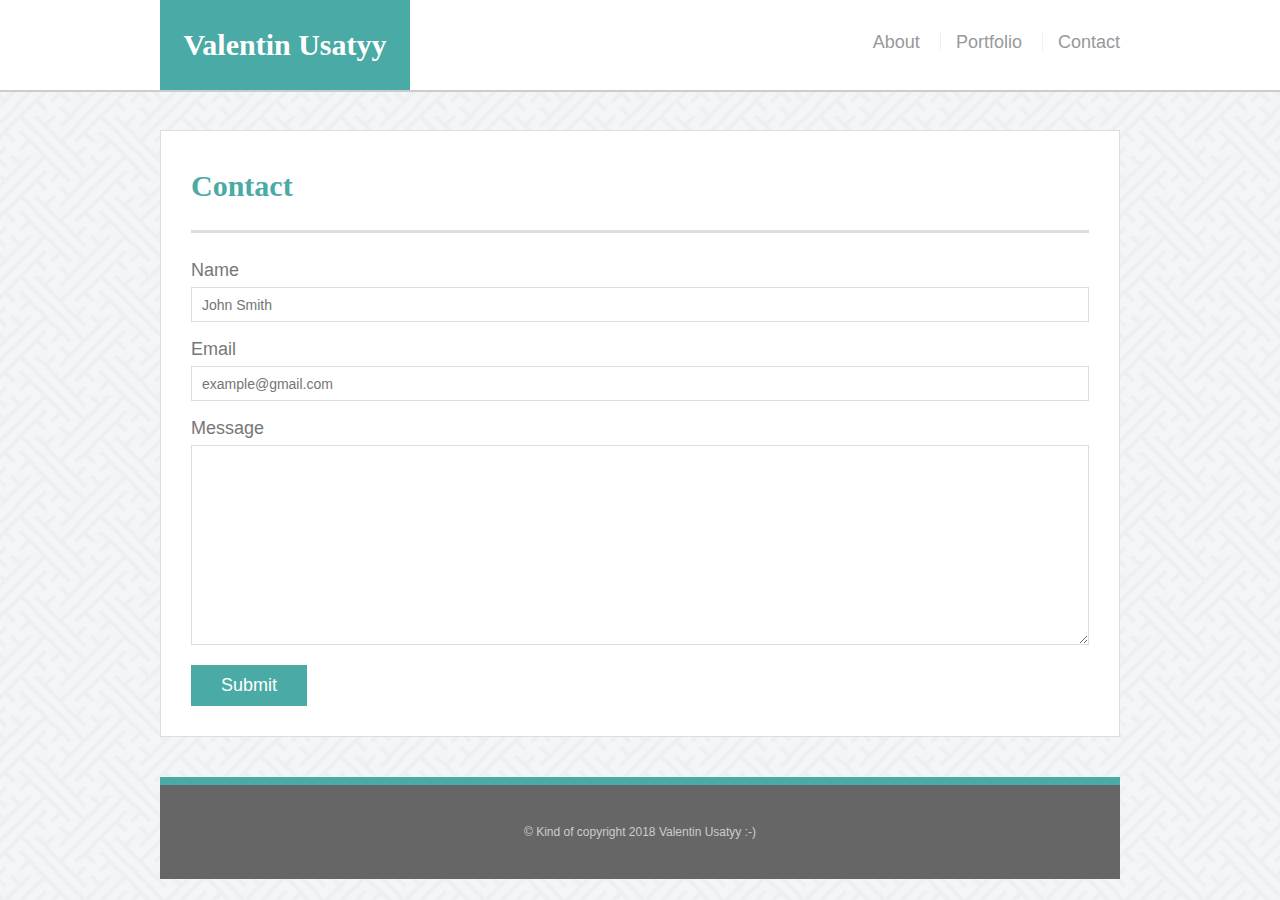
==== contact.html @ e7b990b9 "Working version" ====
<!DOCTYPE html>
<html>
<head>
	<meta charset="UTF-8">
	<meta name="viewport" content="width=device-width, initial-scale=1">

	<title>Contact | Edna Jonsson</title>
		<link rel="stylesheet" type="text/css" href="assets/css/reset.css">
		<link rel="stylesheet" type="text/css" href="assets/css/style.css">

</head>
<body>
	<header id="masthead">
		<section class="container">
			<a href="index.html" id="logo">Valentin Usatyy</a>
		<nav>
			<a href="index.html">About</a>
			<a href="portfolio.html">Portfolio</a>
			<a href="contact.html">Contact</a>
		</nav>
	</section>
	</header>

		<section id="main-container" class="container">
	<section class="main-section">
		<h1>Contact</h1>
		
		<form id="contact-form">
			<ul>
				<li>
					<label for="name">Name</label>
					<input type="text" id="name" name="name" placeholder="John Smith" required="required">
				</li>
				<li>
						<label for="email">Email</label>
						<input type="email" id="email" name="email" placeholder="example@gmail.com" required="required">
				</li>
				<li>
						<label for="message">Message</label>
						<textarea id="message" name="message" required="required"></textarea>
				</li>
				</ul>
		<input type="submit">
		<!--My first development and not done without help aside!-->
		</form>
	
	</section>
	<footer>
		<section class="footer">
			&copy; Kind of copyright 2018 Valentin Usatyy :-)
	</footer>
</body>
</html>
---- assets/css/style.css ----
body{
	color: #777777;
	background-image: url("../images/wov.png");
	border-color: #dddddd;
	background-color: #ffffff;
	font-size: 18px;
	line-height: 34px;
	font-family: 'Arial', 'Helvetica Neue', Helvetica, sans-serif;
}

* {
	box-sizing: border-box;
}

.container {
	width: 100%;
	max-width: 960px;
	margin: 0 auto;
	clear: both;	
}

h1,
h2,
h3,
p {
	margin-bottom: 20px;
}
p:last-child {
	margin-bottom: 0;
}
h1, h2, h3 {
	font-family: 'Georgia', Times, Times New Roman, serif;
	font-weight: 700;
	color: #4aaaa5;
}

h1{
	font-size: 30px;
	line-height: 49px;
	border-bottom: 3px solid #ddd;
	padding-bottom: 20px;
}
h2,
h3{
	font-size: 22px;
}

/*header*/

#masthead {
	background: #ffffff;
	margin: 0 0 30px;
	z-index: 99;
	color: #ffffff;
	overflow: auto;
	border-bottom: 2px solid #cccccc;
	position: fixed;
	width: 100%;
}
#logo {
	width: 250px;
	height: 90px;
	background: #4aaaa5;
	float: left;
	font-family: 'Georgia', Times, Times New Roman, serif;
	text-align: center;
	line-height: 90px;
	color: #ffffff;
	font-weight: 700;
	font-size: 30px;
	text-decoration: none;
}

nav {
	float: right;
	margin-top: 25px;
}
nav a {
	color: #999999;
	text-decoration: none;
	margin-left: 15px;
	display: inline-block;
	border-left: 1px solid #efefef;
	padding-left: 15px;
	line-height: 18px;
}
nav a:first-child {
	border-left: 0 none;
}

/*footer*/

footer {
	background: #666666;
	color: #ffffff;
	padding: 30px 0;
	clear: both;
	border-top: 8px solid #4aaaa5;
	color: #cccccc;
	font-size: 12px;
	text-align: center;
}

#auth-image {
	width: 160px;
	height: 160px;
	float: left;
}

#main-container {
	padding-top: 130px;
}
.main-section {
	text align: left;
	background: #fff;
	padding: 30px;
	margin: 0 0 40px 0;
	width: 100%;
	max-width: 960px;
	float: left;
	border: 1px solid #ddd;
}

/*portfolio page*/

.work {
	width: 274px;
	overflow: auto;
	position: relative;
	float: left;
	margin: 20px 0 25px;
}
.work:nth-child(even) {
	margin-right: 40px;
}
.work img {
	width: 100%;
	border: 0 none;
	opacity: .8;
}
.work h3 {
	border-bottom: 0;
	background: #4aaaa5;
	color: #fff;
	text-align: center;
	position: absolute;
	padding: 15px;
	width: 100%;
	bottom: 20px;
	line-height: 30px;
	margin-bottom: 0;
	font-weight: 300;
}
.auth-image {
	width: 200px;
	height: auto;
	margin-top: 10px;
	float: left;
	margin-right: 25px;
}

/*contact page*/

#contact-form ul {
	margin-bottom: 20px;
}
#contact-form li {
	margin-bottom: 10px;
}
label,
input[type=text],
input[type=email],
textarea {
	display: block;
	width: 100%;
}
input[type=text],
input[type=email],
textarea {
	height: 35px;
	border: 1px solid #ddd;
	padding: 0 10px;
	font-size: 14px;
}
textarea {
	height: 200px;
}
input[type=submit] {
	background: #4aaaa5;
	border: 0 none;
	color: #fff;
	font-size: 18px;
	padding: 10px 30px;
	cursor: pointer;
}

/*media queries*/

@media screen (max-width:980px){
    .auth-image {
        float: none;
        width:100%;
    }
	.container,
	.sidebar {
		padding: 50px;
		width: 100%;
		text-align: left;
		float: left;
	}
}

@media screen and (max-width:768px){
    .auth-image {
        float:left;
        width:50%;
    }
    #main-container {
        max-width: 100%;
        padding: 30px;
        padding-top: 100px;
    }
	.main-content,
	.sidebar {
		width: 100%;
		text-align: left;
		clear: both;
	}
	.sidebar {
		float: none;
		max-width: 650px;
	}
	nav {
		text-align: left;
	}
	nav a{
		float: none;
	}
}

@media screen and (max-width:640px) {

	#logo {
		position: center;
		width: 100%;
		background: #4aaaa5;
	}
	.main-content,
	.sidebar {
		width: 100%;
		text-align: left;
		float: left;
	}
	nav {
		float: none;
		text-align: center;
	}
	nav a{
		float: none;
	}
}
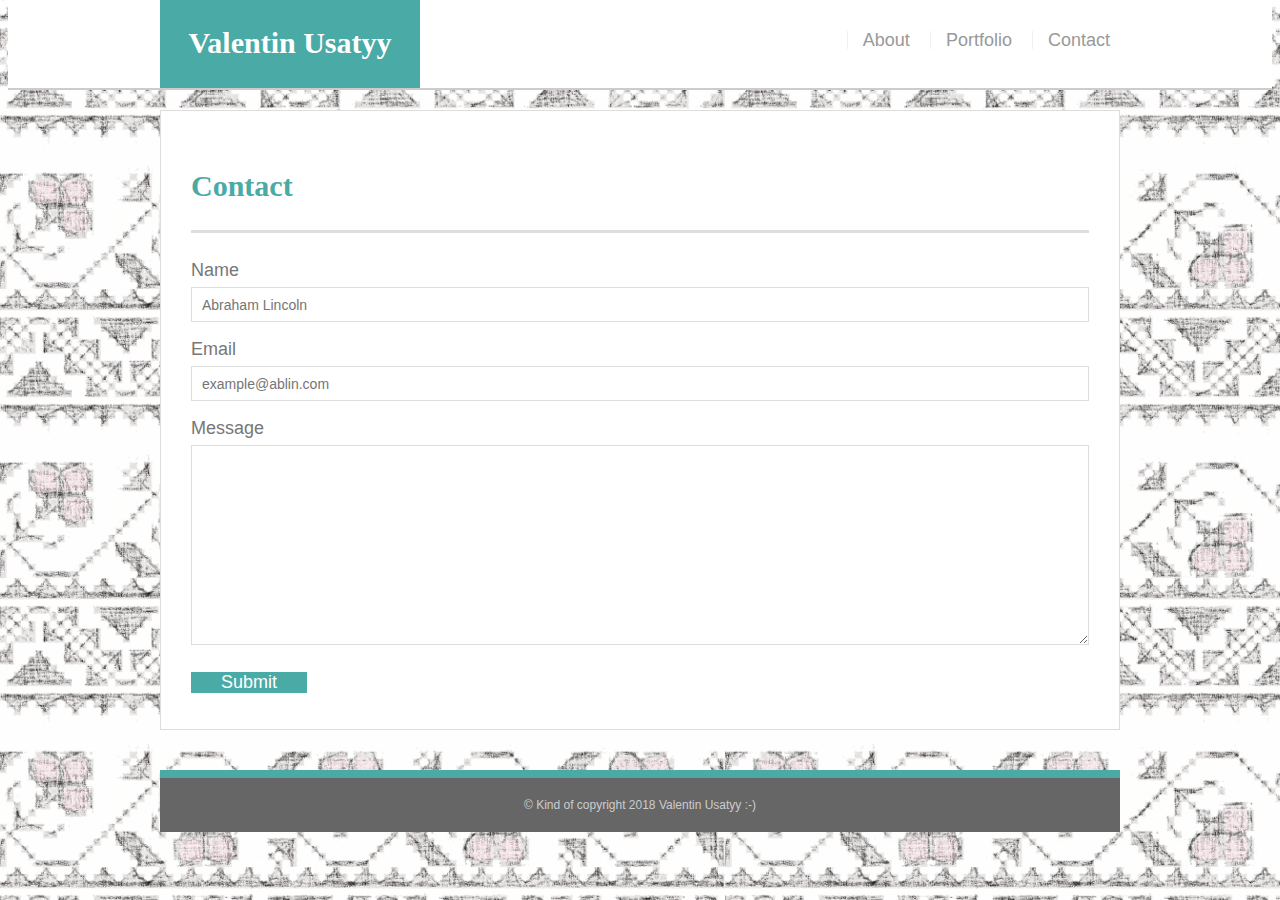
==== commit 9bad5ae2: "moldova" ====
--- a/contact.html
+++ b/contact.html
@@ -4,13 +4,12 @@
 	<meta charset="UTF-8">
 	<meta name="viewport" content="width=device-width, initial-scale=1">
 
-	<title>Contact | Edna Jonsson</title>
-		<link rel="stylesheet" type="text/css" href="assets/css/reset.css">
+	<title>Contact - Valentin Usatyy</title>
 		<link rel="stylesheet" type="text/css" href="assets/css/style.css">
 
 </head>
 <body>
-	<header id="masthead">
+	<header id="header">
 		<section class="container">
 			<a href="index.html" id="logo">Valentin Usatyy</a>
 		<nav>
@@ -26,14 +25,14 @@
 		<h1>Contact</h1>
 		
 		<form id="contact-form">
-			<ul>
+			<ul style="list-style-type:none">
 				<li>
 					<label for="name">Name</label>
-					<input type="text" id="name" name="name" placeholder="John Smith" required="required">
+					<input type="text" id="name" name="name" placeholder="Abraham Lincoln" required="required">
 				</li>
 				<li>
 						<label for="email">Email</label>
-						<input type="email" id="email" name="email" placeholder="example@gmail.com" required="required">
+						<input type="email" id="email" name="email" placeholder="example@ablin.com" required="required">
 				</li>
 				<li>
 						<label for="message">Message</label>
--- a/assets/css/style.css
+++ b/assets/css/style.css
@@ -1,6 +1,6 @@
 body{
 	color: #777777;
-	background-image: url("../images/wov.png");
+	background-image: url("../images/mdf.png");
 	border-color: #dddddd;
 	background-color: #ffffff;
 	font-size: 18px;
@@ -47,18 +47,18 @@
 
 /*header*/
 
-#masthead {
+#header {
 	background: #ffffff;
-	margin: 0 0 30px;
 	z-index: 99;
 	color: #ffffff;
 	overflow: auto;
 	border-bottom: 2px solid #cccccc;
-	position: fixed;
+	position: initial;
 	width: 100%;
+	margin-top: -10px;
 }
 #logo {
-	width: 250px;
+	width: 260px;
 	height: 90px;
 	background: #4aaaa5;
 	float: left;
@@ -70,10 +70,10 @@
 	font-size: 30px;
 	text-decoration: none;
 }
-
 nav {
 	float: right;
 	margin-top: 25px;
+	padding: 0 10px 0 0;
 }
 nav a {
 	color: #999999;
@@ -84,16 +84,13 @@
 	padding-left: 15px;
 	line-height: 18px;
 }
-nav a:first-child {
-	border-left: 0 none;
-}
 
 /*footer*/
 
 footer {
 	background: #666666;
 	color: #ffffff;
-	padding: 30px 0;
+	padding: 10px;
 	clear: both;
 	border-top: 8px solid #4aaaa5;
 	color: #cccccc;
@@ -105,13 +102,14 @@
 	width: 160px;
 	height: 160px;
 	float: left;
+	margin-right: 20px;
 }
 
 #main-container {
-	padding-top: 130px;
+	padding-top: 20px;
 }
 .main-section {
-	text align: left;
+	text align: justify;
 	background: #fff;
 	padding: 30px;
 	margin: 0 0 40px 0;
@@ -123,22 +121,22 @@
 
 /*portfolio page*/
 
-.work {
+.pfimg {
 	width: 274px;
 	overflow: auto;
 	position: relative;
 	float: left;
 	margin: 20px 0 25px;
 }
-.work:nth-child(even) {
+.pfimg:nth-child(even) {
 	margin-right: 40px;
 }
-.work img {
+.pfimg img {
 	width: 100%;
 	border: 0 none;
 	opacity: .8;
 }
-.work h3 {
+.pfimg h3 {
 	border-bottom: 0;
 	background: #4aaaa5;
 	color: #fff;
@@ -151,22 +149,17 @@
 	margin-bottom: 0;
 	font-weight: 300;
 }
-.auth-image {
-	width: 200px;
-	height: auto;
-	margin-top: 10px;
-	float: left;
-	margin-right: 25px;
-}
-
 /*contact page*/
 
 #contact-form ul {
 	margin-bottom: 20px;
+	width: 100%;
+	padding: 0px;
 }
 #contact-form li {
 	margin-bottom: 10px;
-}
+	width: 100%;
+	}
 label,
 input[type=text],
 input[type=email],
@@ -190,72 +183,6 @@
 	border: 0 none;
 	color: #fff;
 	font-size: 18px;
-	padding: 10px 30px;
+	padding: 0px 30px;
 	cursor: pointer;
-}
-
-/*media queries*/
-
-@media screen (max-width:980px){
-    .auth-image {
-        float: none;
-        width:100%;
-    }
-	.container,
-	.sidebar {
-		padding: 50px;
-		width: 100%;
-		text-align: left;
-		float: left;
-	}
-}
-
-@media screen and (max-width:768px){
-    .auth-image {
-        float:left;
-        width:50%;
-    }
-    #main-container {
-        max-width: 100%;
-        padding: 30px;
-        padding-top: 100px;
-    }
-	.main-content,
-	.sidebar {
-		width: 100%;
-		text-align: left;
-		clear: both;
-	}
-	.sidebar {
-		float: none;
-		max-width: 650px;
-	}
-	nav {
-		text-align: left;
-	}
-	nav a{
-		float: none;
-	}
-}
-
-@media screen and (max-width:640px) {
-
-	#logo {
-		position: center;
-		width: 100%;
-		background: #4aaaa5;
-	}
-	.main-content,
-	.sidebar {
-		width: 100%;
-		text-align: left;
-		float: left;
-	}
-	nav {
-		float: none;
-		text-align: center;
-	}
-	nav a{
-		float: none;
-	}
 }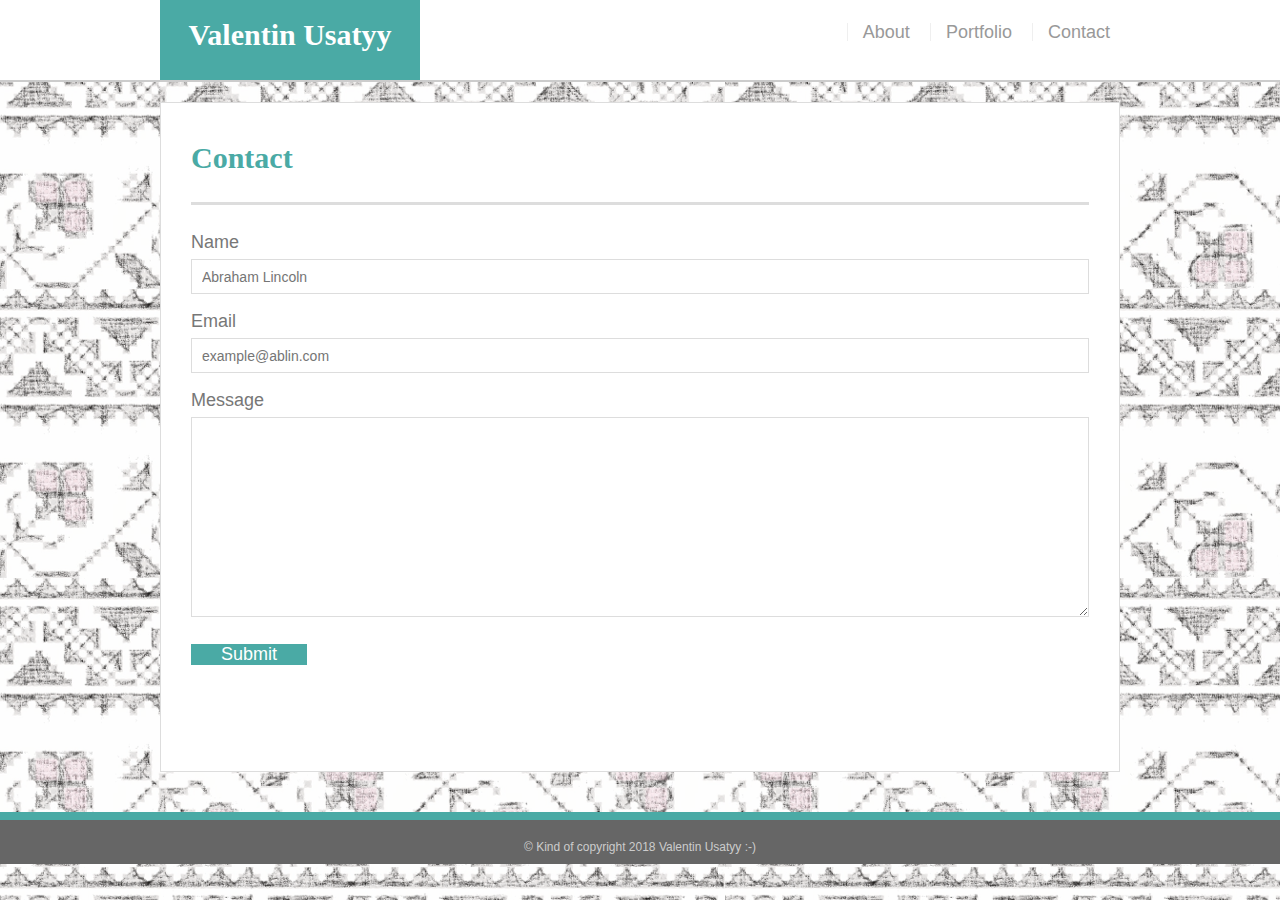
==== commit fea05eb5: "final" ====
--- a/contact.html
+++ b/contact.html
@@ -17,11 +17,11 @@
 			<a href="portfolio.html">Portfolio</a>
 			<a href="contact.html">Contact</a>
 		</nav>
-	</section>
+		</section>
 	</header>
 
-		<section id="main-container" class="container">
-	<section class="main-section">
+	<section class="container">
+		<section class="main-section" id="main-container">
 		<h1>Contact</h1>
 		
 		<form id="contact-form">
@@ -42,10 +42,10 @@
 		<input type="submit">
 		<!--My first development and not done without help aside!-->
 		</form>
-	
+		</section>	
 	</section>
 	<footer>
-		<section class="footer">
+		<section id="footer">
 			&copy; Kind of copyright 2018 Valentin Usatyy :-)
 	</footer>
 </body>
--- a/assets/css/style.css
+++ b/assets/css/style.css
@@ -1,15 +1,62 @@
+/* http://meyerweb.com/eric/tools/css/reset/ 
+   v2.0 | 20110126
+   License: none (public domain)
+*/
+
+html, body, div, span, applet, object, iframe,
+h1, h2, h3, h4, h5, h6, p, blockquote, pre,
+a, abbr, acronym, address, big, cite, code,
+del, dfn, em, img, ins, kbd, q, s, samp,
+small, strike, strong, sub, sup, tt, var,
+b, u, i, center,
+dl, dt, dd, ol, ul, li,
+fieldset, form, label, legend,
+table, caption, tbody, tfoot, thead, tr, th, td,
+article, aside, canvas, details, embed, 
+figure, figcaption, footer, header, hgroup, 
+menu, nav, output, ruby, section, summary,
+time, mark, audio, video {
+	margin: 0;
+	padding: 0;
+	border: 0;
+	font-size: 100%;
+	font: inherit;
+	vertical-align: baseline;
+}
+/* HTML5 display-role reset for older browsers */
+article, aside, details, figcaption, figure, 
+footer, header, hgroup, menu, nav, section {
+	display: block;
+}
+
+ol, ul {
+	list-style: none;
+}
+blockquote, q {
+	quotes: none;
+}
+blockquote:before, blockquote:after,
+q:before, q:after {
+	content: '';
+	content: none;
+}
+table {
+	border-collapse: collapse;
+	border-spacing: 0;
+}
+* {
+	box-sizing: border-box;
+}
 body{
 	color: #777777;
 	background-image: url("../images/mdf.png");
 	border-color: #dddddd;
 	background-color: #ffffff;
+	min-height: 100%;
 	font-size: 18px;
 	line-height: 34px;
 	font-family: 'Arial', 'Helvetica Neue', Helvetica, sans-serif;
-}
-
-* {
-	box-sizing: border-box;
+	width: 100%;
 }
 
 .container {
@@ -50,12 +97,17 @@
 #header {
 	background: #ffffff;
 	z-index: 99;
+	left: 0;
+	padding-left: -20px;
 	color: #ffffff;
 	overflow: auto;
 	border-bottom: 2px solid #cccccc;
-	position: initial;
+	position: left;
 	width: 100%;
 	margin-top: -10px;
+} 
+#headerContent{
+    margin: 0 auto; width: 960px;
 }
 #logo {
 	width: 260px;
@@ -87,16 +139,23 @@
 
 /*footer*/
 
-footer {
+#footer {
+	position: justify;
+	left: 0;
+	bottom: 0;
+	right: 0;
 	background: #666666;
 	color: #ffffff;
-	padding: 10px;
+	padding: 10px 0 0 0;
 	clear: both;
 	border-top: 8px solid #4aaaa5;
 	color: #cccccc;
 	font-size: 12px;
 	text-align: center;
-}
+	width: 100%;
+	
+	}
+
 
 #auth-image {
 	width: 160px;
@@ -106,7 +165,7 @@
 }
 
 #main-container {
-	padding-top: 20px;
+	margin-top: 20px;
 }
 .main-section {
 	text align: justify;
@@ -117,6 +176,7 @@
 	max-width: 960px;
 	float: left;
 	border: 1px solid #ddd;
+	padding-bottom: 100px;
 }
 
 /*portfolio page*/
@@ -149,6 +209,7 @@
 	margin-bottom: 0;
 	font-weight: 300;
 }
+
 /*contact page*/
 
 #contact-form ul {
